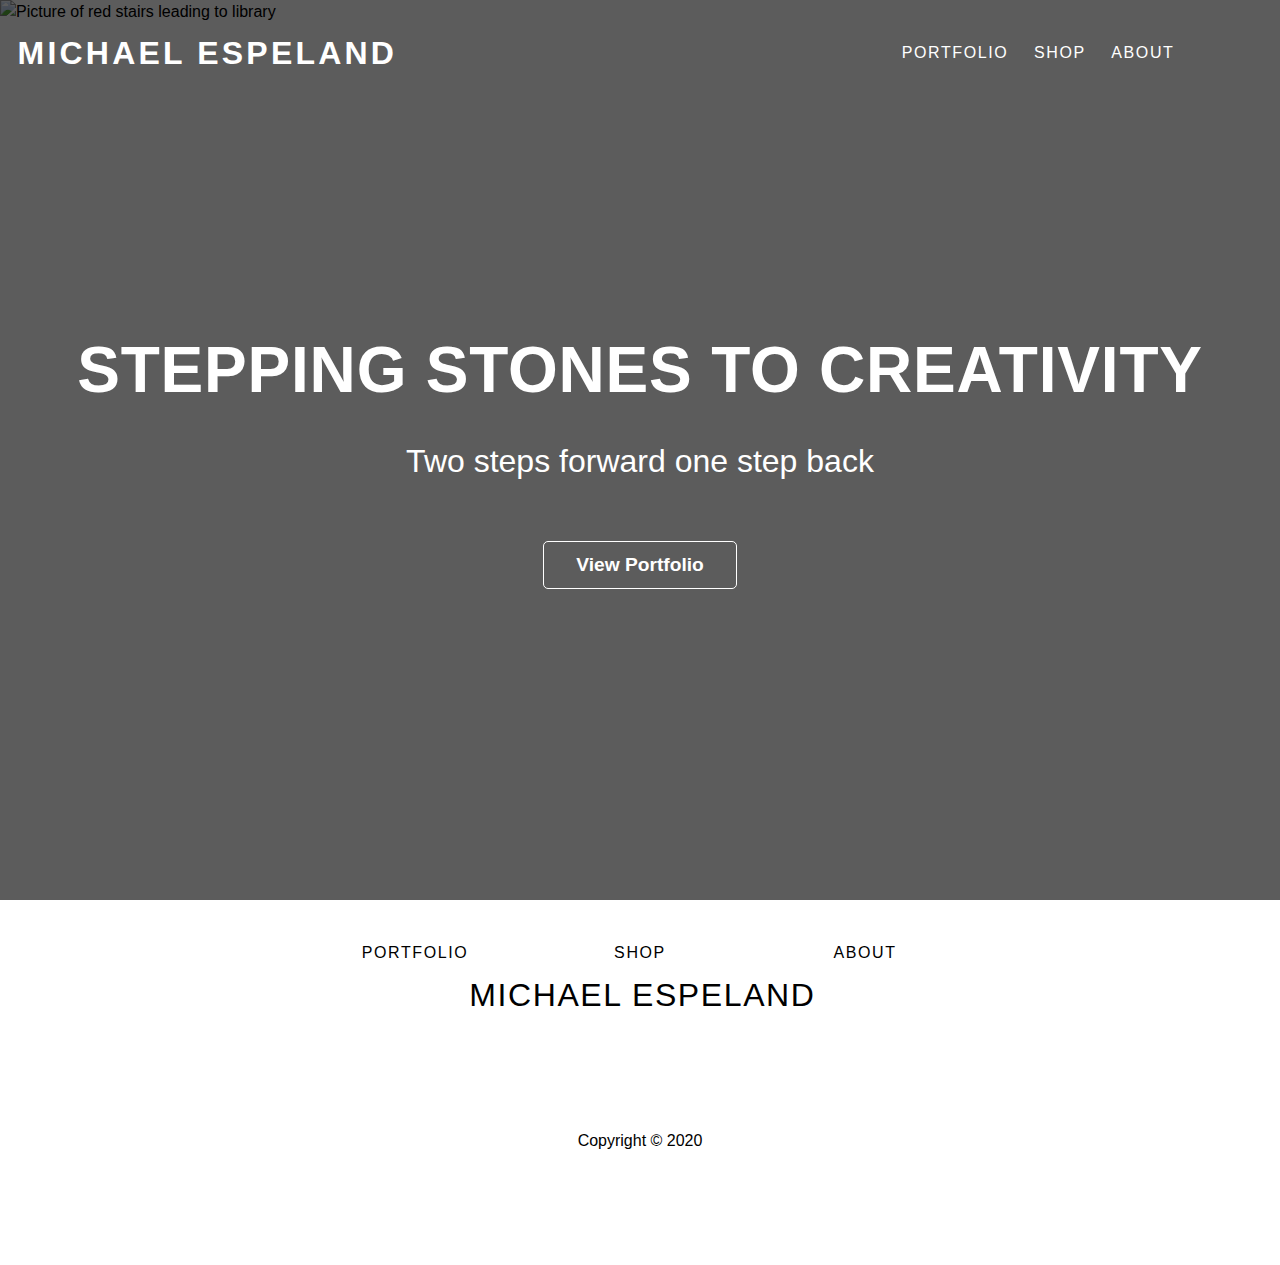
==== index.html @ a415db68 "Fixed issue where image wasn't appearing" ====
<!DOCTYPE html>
<html lang="en">
  <head>
    <meta charset="UTF-8" />
    <meta name="viewport" content="width=device-width, initial-scale=1.0" />
    <link rel="stylesheet" href="css/styles.css" />
    <link rel="stylesheet" href="css/glightbox.min.css" />
    <link rel="stylesheet" href="css/all.min.css" />
    <title>Document</title>
  </head>
  <body class="hero-image-box">
    <header class="hero-box">
      <section class="hero-image-box">
        <img
          src="img/IMG 01.JPG"
          alt="Picture of red stairs leading to library"
          class="hero-img"
        />
      </section>

      <nav class="nav-bar hero-nav">
        <h1 class="logo"><a href="index.html">Michael Espeland</a></h1>
        <ul class="nav-menu">
          <li class="nav-item"><a href="portfolio.html">Portfolio</a></li>
          <li class="nav-item"><a href="shop.html">Shop</a></li>
          <li class="nav-item"><a href="about.html">About</a></li>
          <li class="nav-item social-nav-item">
            <a href="https://twitter.com/nagu_nak" aria-label="link to twitter"
              ><i class="fab fa-twitter" aria-hidden="true"></i
            ></a>
          </li>
          <li class="nav-item social-nav-item">
            <a
              href="https://instagram.com/nagu_art"
              aria-label="link to instagram"
              ><i class="fab fa-instagram" aria-hidden="true"></i
            ></a>
          </li>
          <li class="nav-item social-nav-item">
            <a
              href="https://github.com/Michael22335"
              aria-label="link to twitter"
              ><i class="fab fa-github" aria-hidden="true"></i
            ></a>
          </li>
        </ul>
      </nav>
      <section class="hero-text-box">
        <h1 class="hero-heading">Stepping stones to creativity</h1>
        <p class="hero-text">Two steps forward one step back</p>
        <p><button class="hero-button">View Portfolio</button></p>
      </section>
    </header>
    <footer>
      <nav class="nav-bar footer-nav">
        <ul class="nav-menu">
          <li class="nav-item"><a href="portfolio.html">Portfolio</a></li>
          <li class="nav-item"><a href="shop.html">Shop</a></li>
          <li class="nav-item"><a href="about.html">About</a></li>
          <li class="nav-item logo footer-logo">
            <a href="index.html">Michael Espeland</a>
          </li>
        </ul>
      </nav>
      <section class="footer-social">
        <a href="https://twitter.com/nagu_nak" aria-label="link to twitter"
          ><i class="fab fa-twitter" aria-hidden="true"></i
        ></a>

        <a href="https://instagram.com/nagu_art" aria-label="link to instagram"
          ><i class="fab fa-instagram" aria-hidden="true"></i
        ></a>

        <a href="https://github.com/Michael22335" aria-label="link to twitter"
          ><i class="fab fa-github" aria-hidden="true"></i
        ></a>
      </section>
      <p class="footer-copyright">Copyright &copy; 2020</p>

    </footer>
  </body>
</html>
---- css/styles.css ----
html {
  font-size: 100%;
  line-height: 1.5rem;
  box-sizing: border-box;
  font-family: Arial, Helvetica, sans-serif;
  height: 100%;
}

body {
  margin: 0 auto;
  padding: 0;
  min-height: 100%;
}

*,
*::before,
*::after {
  box-sizing: inherit;
}

img,
video {
  width: 100%;
  height: auto;
  display: block;
}

/* Begin Header Navbar Styles */
.nav-bar {
  display: flex;
  flex-wrap: wrap;
  justify-content: center;
  align-items: center;
  line-height: 1rem;
  overflow: hidden;
  background-color: #fff;
}

.logo,
.nav-menu {
  text-transform: uppercase;
}
.logo,
.nav-item {
  white-space: nowrap;
}

.nav-menu {
  list-style: none;
  display: flex;
  flex-wrap: wrap;
  justify-content: space-evenly;
  align-items: center;
  padding: 0;
  margin: 0;
}

.nav-item {
  flex: 1 0 33.3%;
  text-align: center;
}

.social-nav-item {
  flex: 1 1 10%;
}

.logo a,
.nav-menu a {
  display: block;
  text-decoration: none;
  letter-spacing: 0.2rem;
  padding: 0.8rem;
  color: #000;
}

.logo a {
  font-weight: 700;
  font-size: 2rem;
}

.nav-menu a {
  font-weight: 400;
  letter-spacing: 0.1rem;
  border-bottom: 1px solid #fff;
  transition: all ease 0.1s;
}

.nav-menu a:hover {
  border-bottom: 1px solid #000;
}

/* Hero Header Navbar Changes */

.hero-nav {
  background: none;
  grid-column: 1/-1;
  grid-row: 1/ -1;
  background: none;
  align-content: top;
  z-index: 10;
}

.hero-nav .logo a,
.hero-nav .nav-menu a {
  color: white;
}

.hero-nav .nav-menu a:hover {
  border-bottom: 1px solid #ffffff;
}

.hero-nav .nav-menu a {
  border-bottom: 1px solid rgba(0, 0, 0, 0);
}

/* Homepage Hero */

.hero-box {
  display: grid;
  grid-template-columns: 1fr;
  grid-template-rows: 1fr;
  grid-gap: 0px;
  align-content: center;
  justify-content: center;
  align-items: start;
  height: 100%;
}

.hero-image-box {
  height: 100vh;
  max-width: 100%;
  display: grid;
  grid-column: 1 / -1;
  grid-row: 1 / -1;
}

.hero-image-box::after {
  content: "";
  background-color: rgba(0, 0, 0, 0.4);
  height: 100%;
  width: 100%;
  position: absolute;
  top: 0;
  left: 0;
}

.hero-img,
.hero-video {
  width: 100%;
  height: 100%;
  object-fit: cover;
}

.hero-video {
  background-color: #000;
  background-image: url("../img/ocean.jpg");
  background-repeat: no-repeat;
  background-size: cover;
  background-position: center;
}

.hero-text-box {
  grid-row: 1 / -1;
  grid-column: 1 / -1;
  align-self: center;
  padding: 1rem;
  z-index: 10;
  text-align: center;
}

.hero-heading {
  font-size: 1.5rem;
  letter-spacing: 0.05rem;
  font-weight: bold;
  text-transform: uppercase;
  color: white;
}

.hero-text {
  font-size: 1rem;
  margin-top: 0.5rem;
  color: white;
}

.hero-button {
  display: inline-block;
  padding: 0.75rem 2rem;
  background: none;
  color: white;
  font-size: 1.2rem;
  font-weight: bold;
  border: 1px solid white;
  border-radius: 5px;
  margin-top: 2rem;
}

.hero-button:hover {
  transform: scale(0.95);
}

.hero-button:active {
  background: rgba(0, 0, 0, 0.3);
}

/* About Page CSS */
.about-page {
  padding: 2rem 1rem 10rem 1rem;
  display: grid;
  grid-template-columns: 1fr;
  height: 100%;
}

.about-text {
  margin: 0 auto;
}

.about-text h1 {
  font-size: 2rem;
  line-height: 2rem;
}

.about-image img {
  height: 100%;
  object-fit: cover;
}

.about-social {
  display: flex;
  justify-content: start;
}

.about-social a {
  color: black;
  padding: 0 1rem 1rem 1rem;
}

/* Begin Grid Gallery Styles */
.gallery-page {
  padding: 0 1rem 10rem 1rem;
}

.portfolio-gallery {
  display: grid;
  grid-template-columns: repeat(auto-fit, minmax(300px, 1fr));
  grid-gap: 0.5rem;
  grid-auto-rows: 300px;
}

.gallery-item {
  height: 100%;
  width: 100%;
  overflow: hidden;
}

.gallery-img {
  height: 100%;
  object-fit: cover;
  transition: 0.5s ease-in-out;
}

.gallery-img:hover {
  transform: scale(1.5);
}

.gallery-span {
  grid-template-columns: 1fr;
  grid-auto-flow: dense;
}

.w-1,
.w-2,
.w-3,
.w-4,
.w-5,
.w-6 {
  grid-column: span 1;
}

.h-1,
.h-2,
.h-3,
.h-4,
.h-5,
.h-6 {
  grid-row: span 1;
}

/* Footer Nav Extra Sytles */
.footer-logo {
  white-space: nowrap;
}

.footer-social {
  display: flex;
  justify-content: center;
  padding-top: 3rem;
}

.footer-social a {
  color: black;
  padding: 0 1rem;
}

.footer-copyright {
  text-align: center;
  padding-bottom: 6rem;
}

/* Add Medida Queries for large Screens */

@media (min-width: 600px) {
  .nav-bar {
    line-height: 1.5rem;
  }
  .nav-menu {
    padding: 0 1rem;
  }
  .nav-item {
    flex: 1 1;
  }
  .hero-nav {
    padding-bottom: 1rem;
  }
  .hero-heading {
    font-size: 4rem;
    line-height: 4rem;
  }

  .hero-text-box {
    padding: 2rem;
  }
  .hero-text {
    font-size: 2rem;
    line-height: 2rem;
  }

  .about-page {
    grid-template-columns: 1fr 1fr;
    grid-gap: 1rem;
  }

  .about-text h1 {
    font-size: 3rem;
    line-height: 3rem;
  }
  .about-text p {
    font-size: 1.1rem;
    line-height: 1.5rem;
  }

  /* Grid column and row spans for wider screens */
  .w-1 {
    grid-column: span 1;
  }
  .w-2 {
    grid-column: span 2;
  }
  .w-3 {
    grid-column: span 3;
  }
  .w-4 {
    grid-column: span 4;
  }
  .w-5 {
    grid-column: span 5;
  }
  .w-6 {
    grid-column: span 6;
  }
  .h-1 {
    grid-row: span 1;
  }
  .h-2 {
    grid-row: span 2;
  }
  .h-3 {
    grid-row: span 3;
  }
  .h-4 {
    grid-row: span 4;
  }
  .h-5 {
    grid-row: span 5;
  }
  .h-6 {
    grid-row: span 6;
  }
  .gallery-span {
    grid-template-columns: repeat(6, 1fr);
  }

  .footer-nav {
    padding-top: 2rem;
  }
  .footer-logo {
    flex-basis: 100%;
  }
}

@media (min-width: 920px) {
  body {
    max-width: 1400px;
  }
  .hero-body {
    max-width: unset;
  }

  .nav-bar {
    justify-content: space-between;
    padding: 1rem 0;
    margin: 1rem auto 2rem auto;
    line-height: 1rem;
  }
  .nav-menu {
    width: auto;
    justify-self: end;
  }

  .logo {
    margin: 0 0 0 0.3rem;
    justify-self: start;
  }
  .hero-nav {
    width: 100%;
  }
  .about-text h1 {
    font-size: 4rem;
    line-height: 4rem;
  }

  .about-text p {
    font-size: 1.5rem;
    line-height: 2rem;
  }

  .footer-nav {
    justify-content: space-evenly;
  }
}
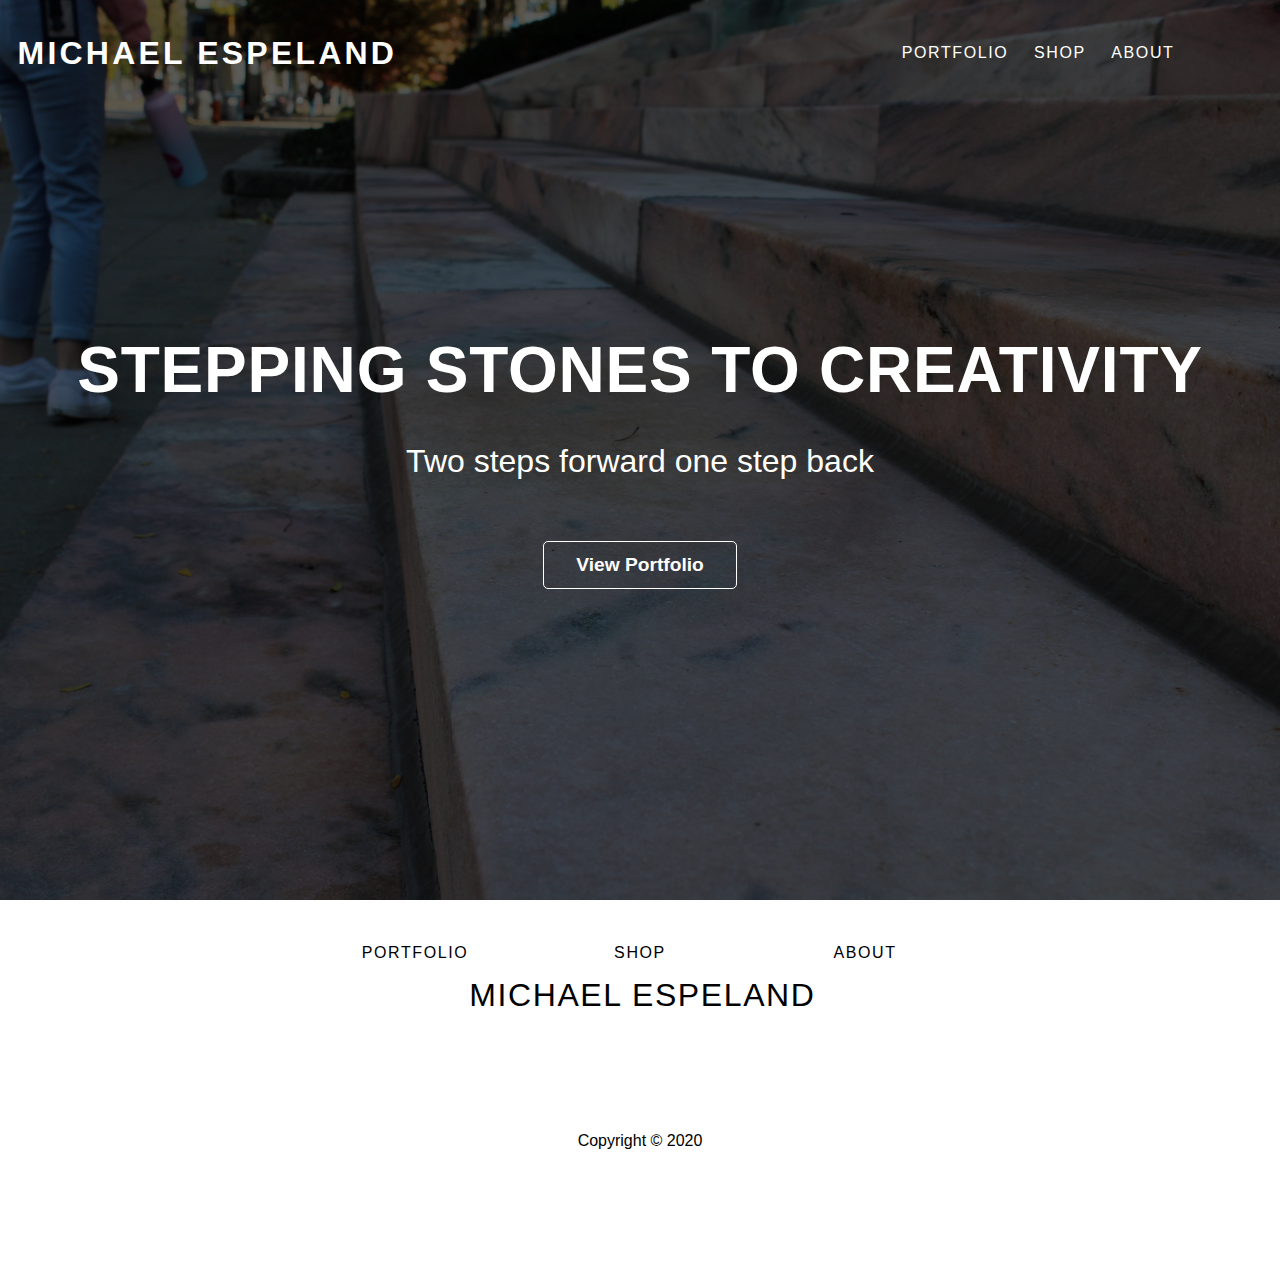
==== commit 58177697: "optimized images for web and created portfolio" ====
--- a/index.html
+++ b/index.html
@@ -12,7 +12,7 @@
     <header class="hero-box">
       <section class="hero-image-box">
         <img
-          src="img/IMG 01.JPG"
+          src="img/michael-espeland-stairs-college-campus.jpg"
           alt="Picture of red stairs leading to library"
           class="hero-img"
         />
@@ -51,6 +51,9 @@
         <p><button class="hero-button">View Portfolio</button></p>
       </section>
     </header>
+
+
+    
     <footer>
       <nav class="nav-bar footer-nav">
         <ul class="nav-menu">
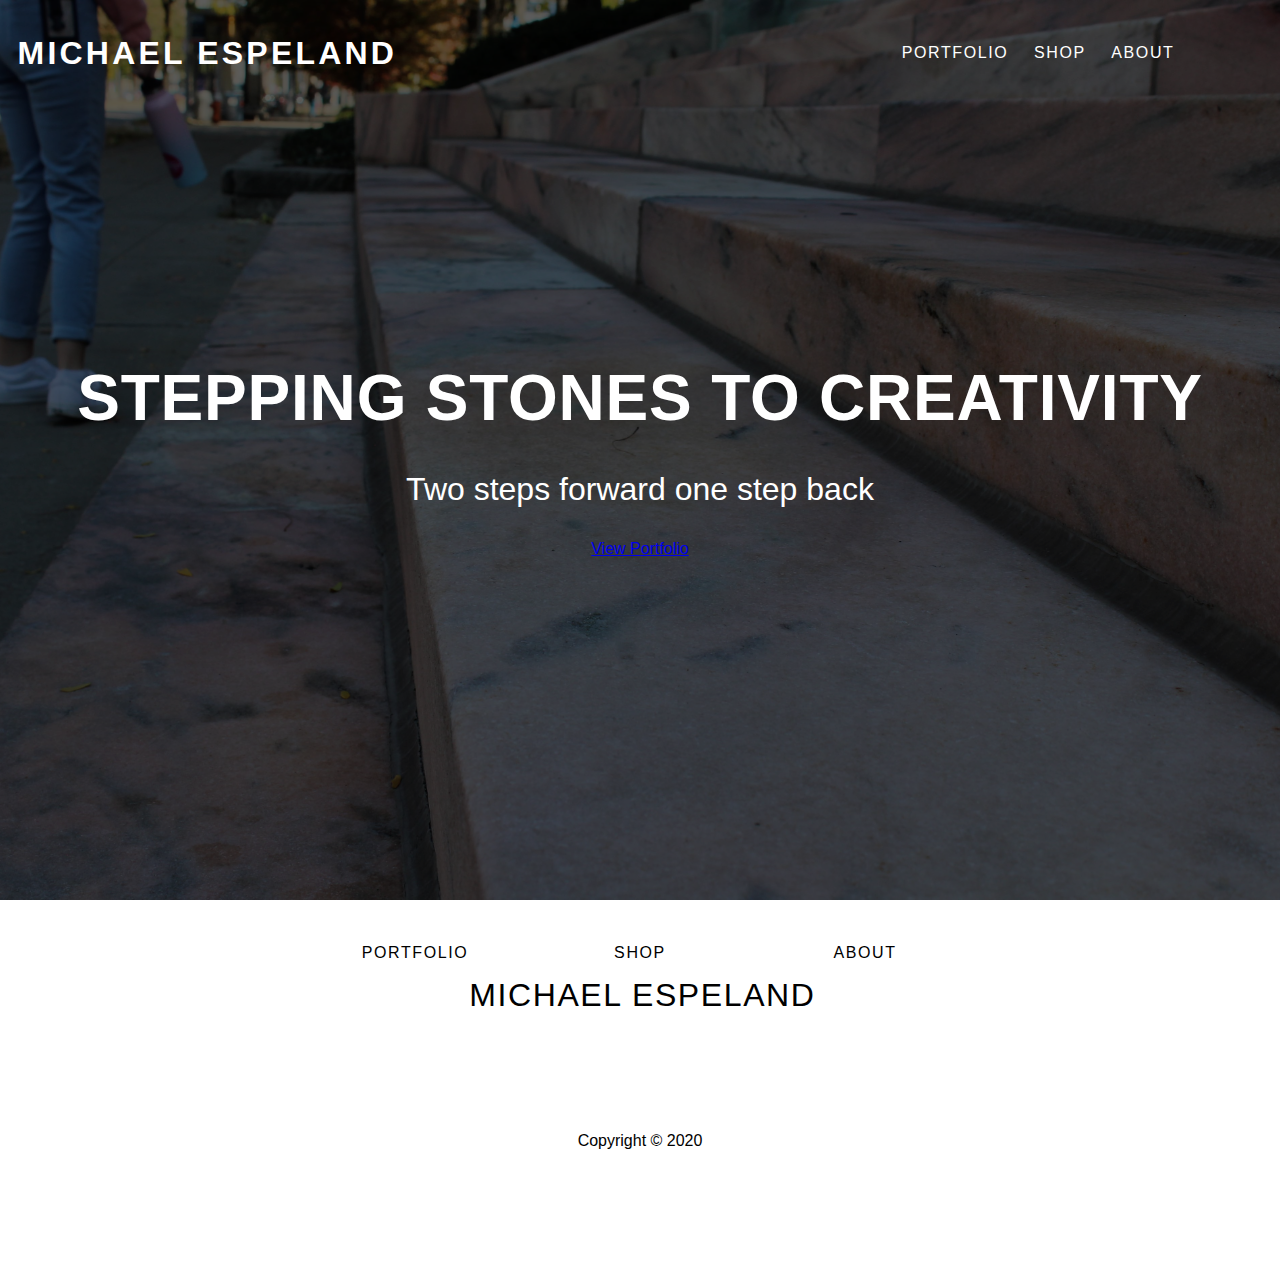
==== commit d9c82405: "added button link" ====
--- a/index.html
+++ b/index.html
@@ -48,7 +48,7 @@
       <section class="hero-text-box">
         <h1 class="hero-heading">Stepping stones to creativity</h1>
         <p class="hero-text">Two steps forward one step back</p>
-        <p><button class="hero-button">View Portfolio</button></p>
+        <p><a href="portfolio.html"><buttonclass="hero-button">View Portfolio</button></a></p>
       </section>
     </header>
 
